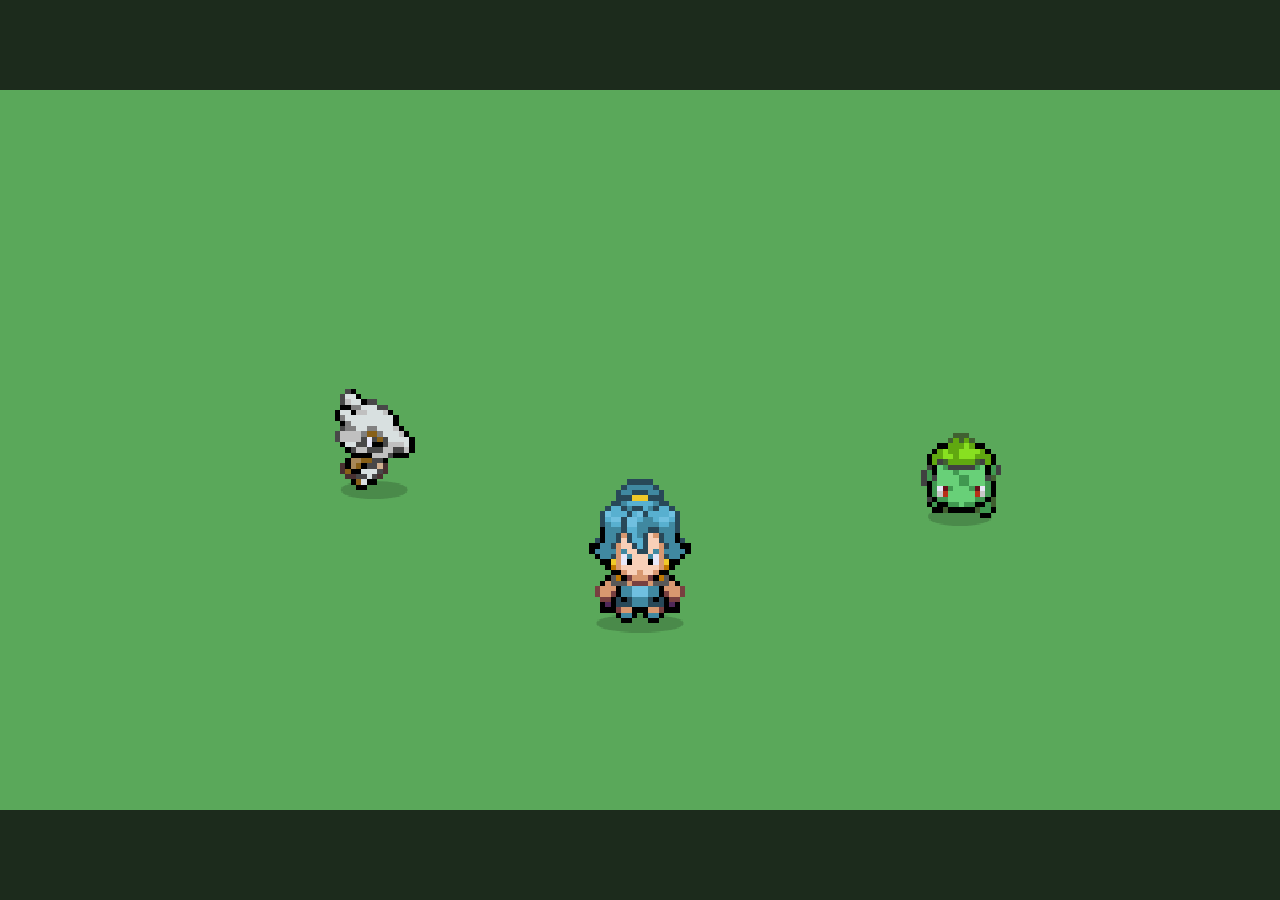
==== index.html @ 8336f45f "Canvas setup, green field, walking animations" ====
<!doctype html>
<html lang="en">
  <head>
    <meta charset="utf-8" />
    <meta name="viewport" content="width=device-width, initial-scale=1" />
    <title>Sharn's Little World</title>
    <link rel="stylesheet" href="style.css" />
  </head>
  <body>
    <!-- Internal game resolution. CSS scales it to fit the window. -->
    <canvas id="game" width="960" height="540"></canvas>
    <script src="main.js"></script>
  </body>
</html>
---- style.css ----
html,
body {
  margin: 0;
  height: 100%;
  background: #1c2b1c;
}

body {
  display: flex;
  align-items: center;
  justify-content: center;
}

/* The canvas keeps its internal 960x540 size; CSS only scales how it is shown. */
canvas {
  display: block;
  width: min(100vw, calc(100vh * 16 / 9));
  aspect-ratio: 16 / 9;
  image-rendering: pixelated;
}
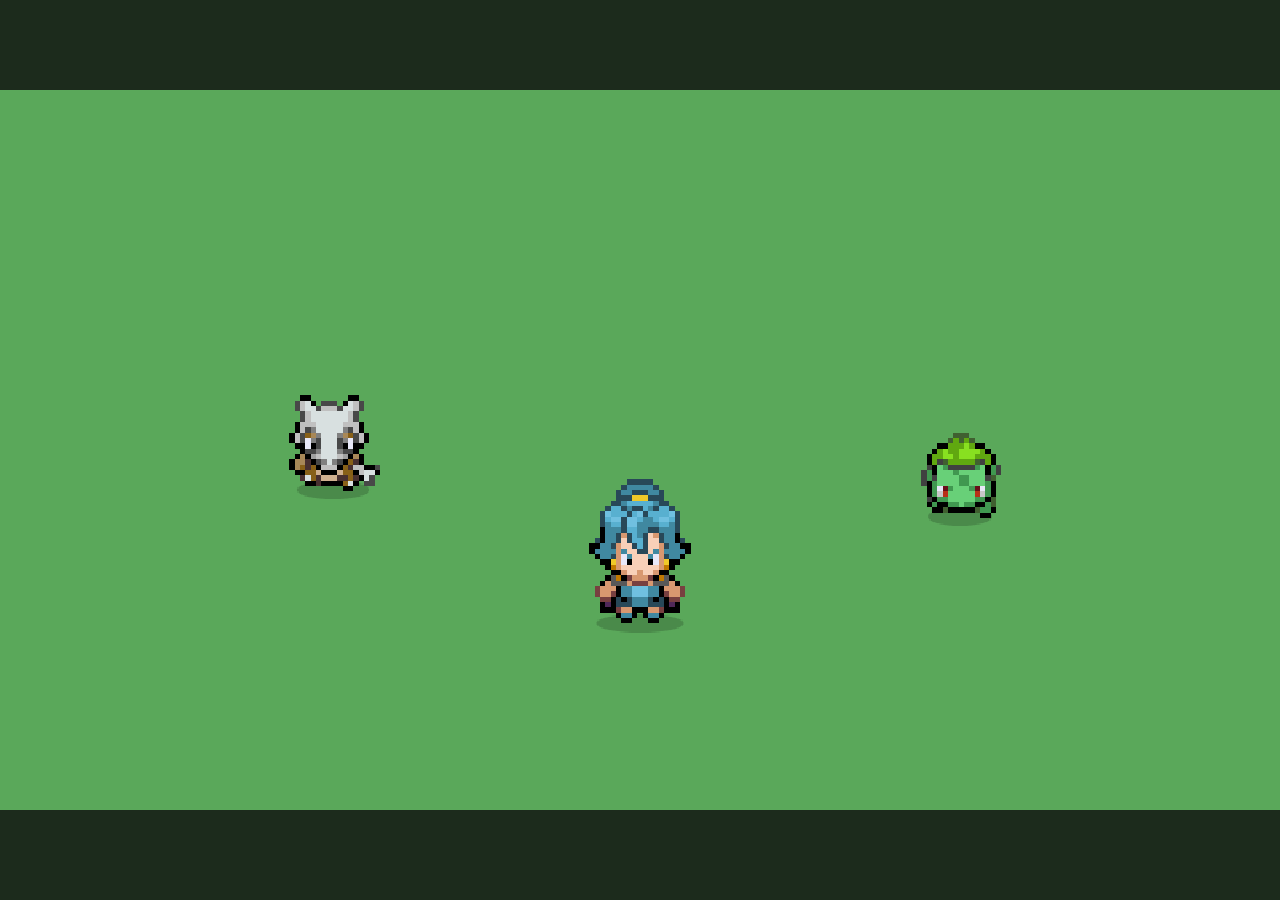
==== commit cbd8b9aa: "Split character data into data/trainer.js and data/pokemon.js" ====
--- a/index.html
+++ b/index.html
@@ -9,6 +9,8 @@
   <body>
     <!-- Internal game resolution. CSS scales it to fit the window. -->
     <canvas id="game" width="960" height="540"></canvas>
+    <script src="data/trainer.js"></script>
+    <script src="data/pokemon.js"></script>
     <script src="main.js"></script>
   </body>
 </html>
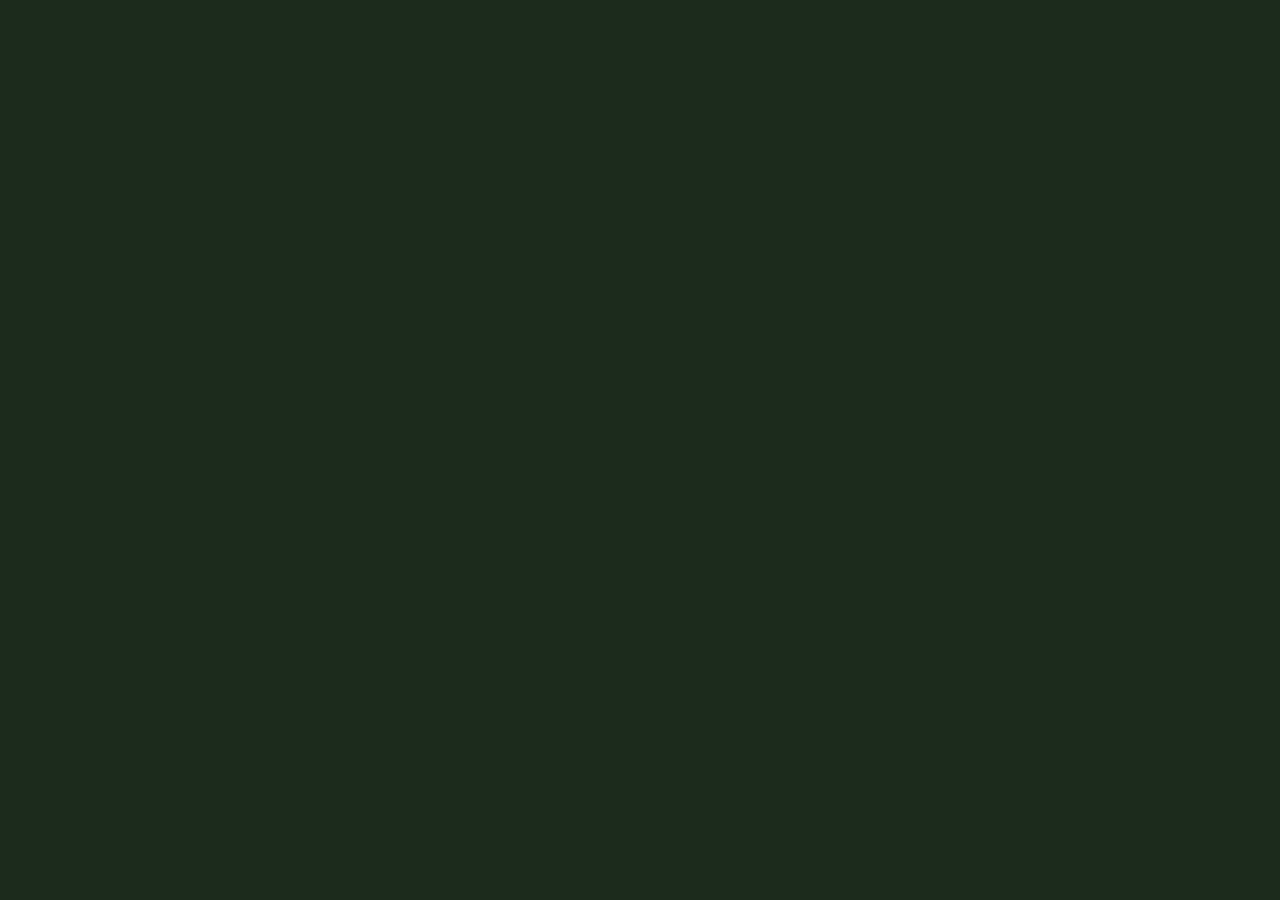
==== commit 5ff2aaad: "Landing page: Sharn spelled out in flowers" ====
--- a/index.html
+++ b/index.html
@@ -9,8 +9,20 @@
   <body>
     <!-- Internal game resolution. CSS scales it to fit the window. -->
     <canvas id="game" width="960" height="540"></canvas>
+
+    <!-- Transformation dial: shown while choosing a form -->
+    <div id="dial" hidden>
+      <div id="dial-panel">
+        <ul id="dial-list"></ul>
+        <p id="dial-hint">
+          Left and Right to choose. Enter or Shift to transform. Esc to cancel.
+        </p>
+      </div>
+    </div>
+
     <script src="data/trainer.js"></script>
     <script src="data/pokemon.js"></script>
+    <script src="title.js"></script>
     <script src="main.js"></script>
   </body>
 </html>
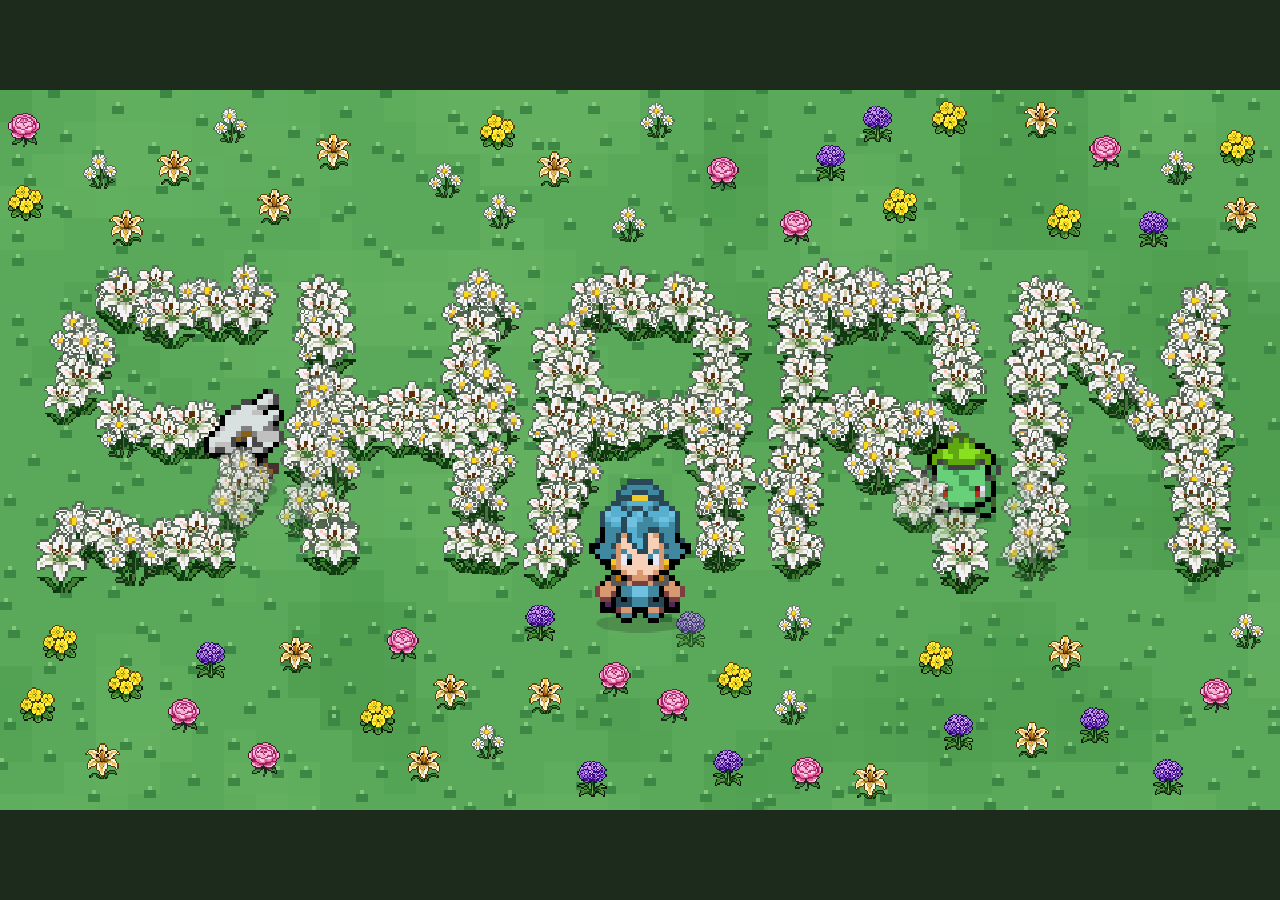
==== commit fb31a1cc: "Used flower sprites to create a meadow and a titlefor the landing page, spelling out Sharn" ====
--- a/index.html
+++ b/index.html
@@ -10,18 +10,9 @@
     <!-- Internal game resolution. CSS scales it to fit the window. -->
     <canvas id="game" width="960" height="540"></canvas>
 
-    <!-- Transformation dial: shown while choosing a form -->
-    <div id="dial" hidden>
-      <div id="dial-panel">
-        <ul id="dial-list"></ul>
-        <p id="dial-hint">
-          Left and Right to choose. Enter or Shift to transform. Esc to cancel.
-        </p>
-      </div>
-    </div>
-
     <script src="data/trainer.js"></script>
     <script src="data/pokemon.js"></script>
+    <script src="meadow.js"></script>
     <script src="title.js"></script>
     <script src="main.js"></script>
   </body>
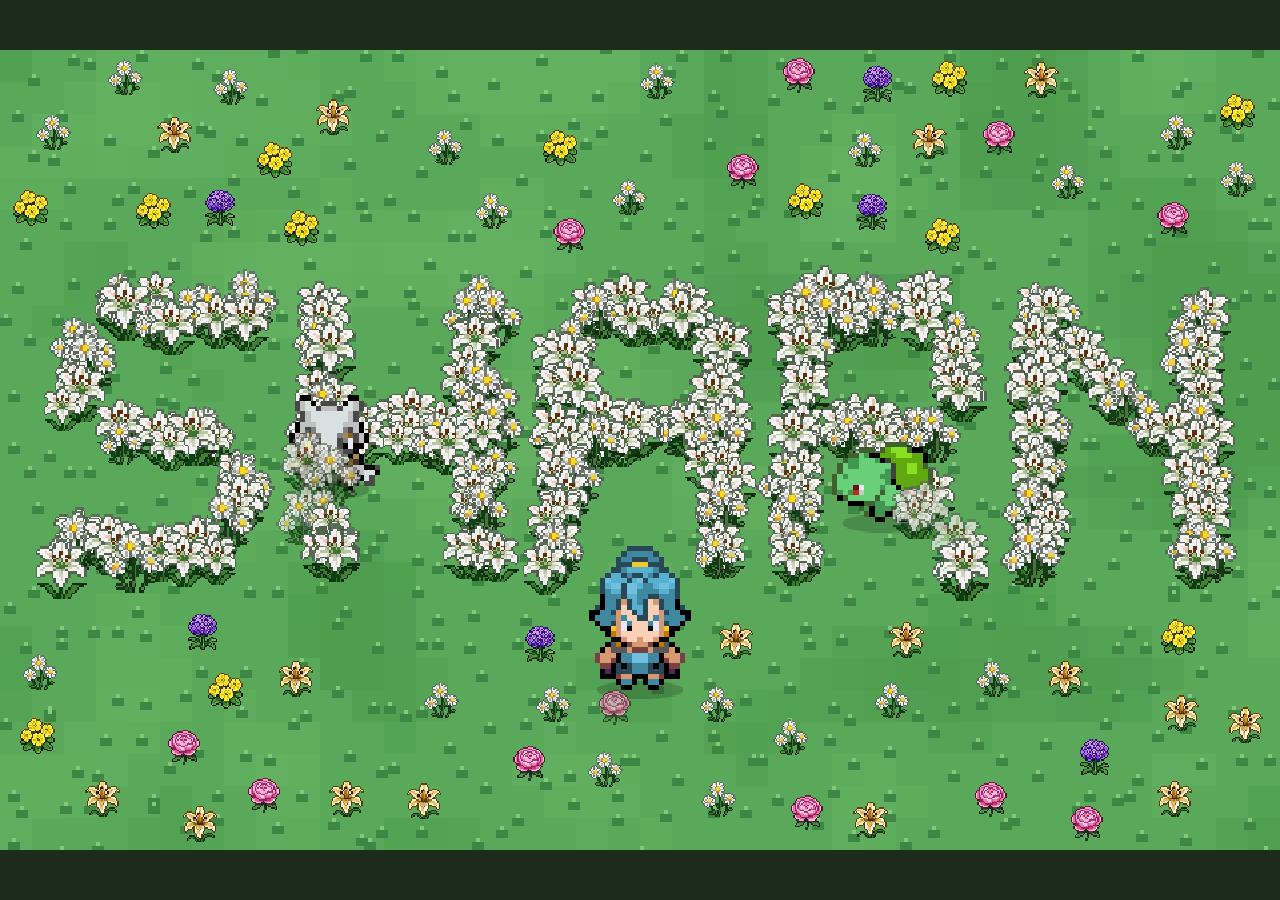
==== commit 608885d1: "Add map system with edge transitions, resize game screen" ====
--- a/index.html
+++ b/index.html
@@ -8,10 +8,11 @@
   </head>
   <body>
     <!-- Internal game resolution. CSS scales it to fit the window. -->
-    <canvas id="game" width="960" height="540"></canvas>
+    <canvas id="game" width="960" height="600"></canvas>
 
     <script src="data/trainer.js"></script>
     <script src="data/pokemon.js"></script>
+    <script src="data/maps.js"></script>
     <script src="meadow.js"></script>
     <script src="title.js"></script>
     <script src="main.js"></script>
--- a/style.css
+++ b/style.css
@@ -11,10 +11,9 @@
   justify-content: center;
 }
 
-/* The canvas keeps its internal 960x540 size; CSS only scales how it is shown. */
+/* The canvas keeps its internal size (set from GAME_W / GAME_H in main.js);
+   main.js also scales how it is shown so it fits the window. */
 canvas {
   display: block;
-  width: min(100vw, calc(100vh * 16 / 9));
-  aspect-ratio: 16 / 9;
   image-rendering: pixelated;
 }
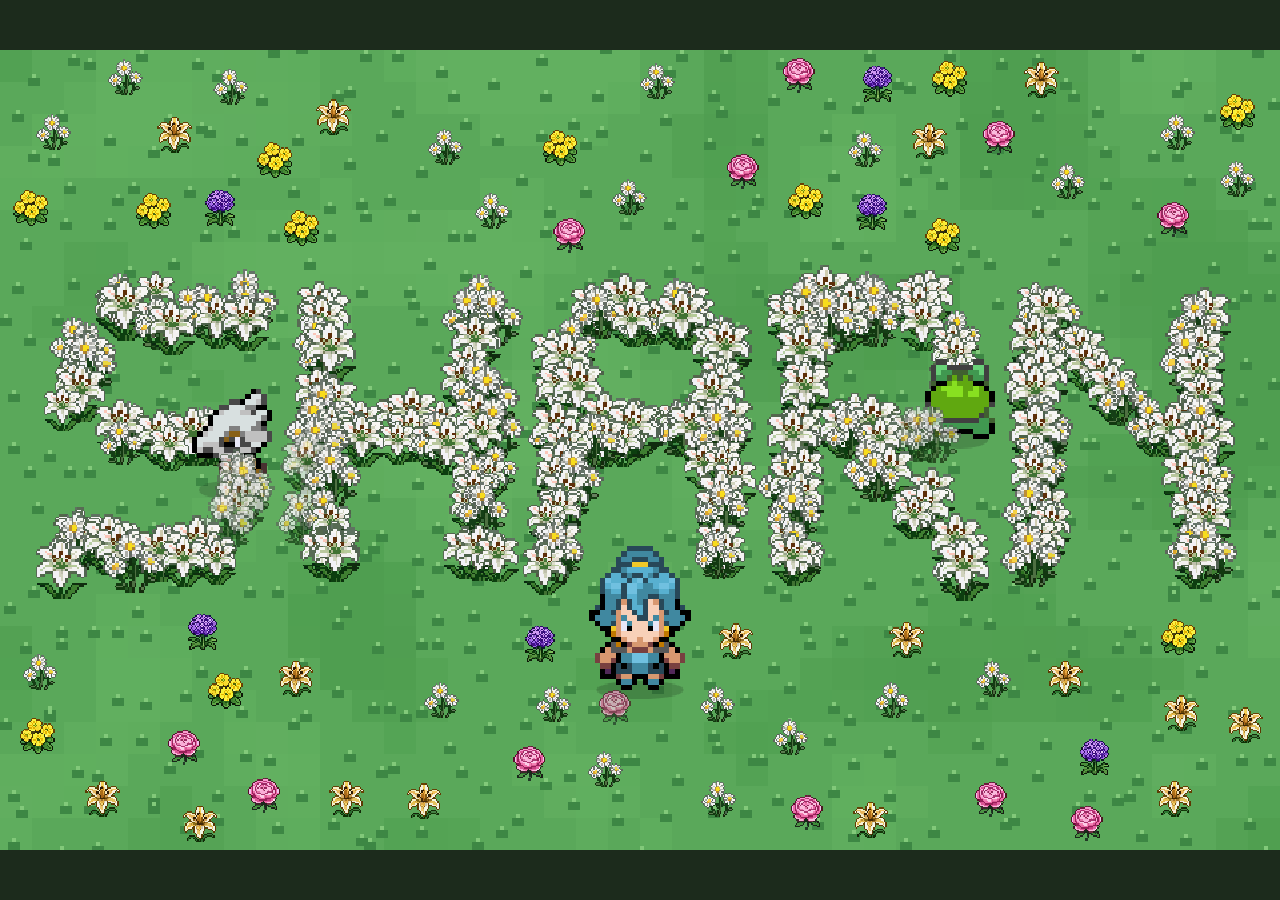
==== commit 385c15fe: "Tidy and shorten comments across all files, remove unused data.js" ====
--- a/index.html
+++ b/index.html
@@ -7,9 +7,10 @@
     <link rel="stylesheet" href="style.css" />
   </head>
   <body>
-    <!-- Internal game resolution. CSS scales it to fit the window. -->
+    <!-- Size is set in main.js (GAME_W x GAME_H) -->
     <canvas id="game" width="960" height="600"></canvas>
 
+    <!-- Order matters: data first, main.js last (it starts the game) -->
     <script src="data/trainer.js"></script>
     <script src="data/pokemon.js"></script>
     <script src="data/maps.js"></script>
--- a/style.css
+++ b/style.css
@@ -1,3 +1,4 @@
+/* Dark green page, canvas centred */
 html,
 body {
   margin: 0;
@@ -11,8 +12,7 @@
   justify-content: center;
 }
 
-/* The canvas keeps its internal size (set from GAME_W / GAME_H in main.js);
-   main.js also scales how it is shown so it fits the window. */
+/* main.js sets the size; pixelated keeps the art sharp when scaled up */
 canvas {
   display: block;
   image-rendering: pixelated;
